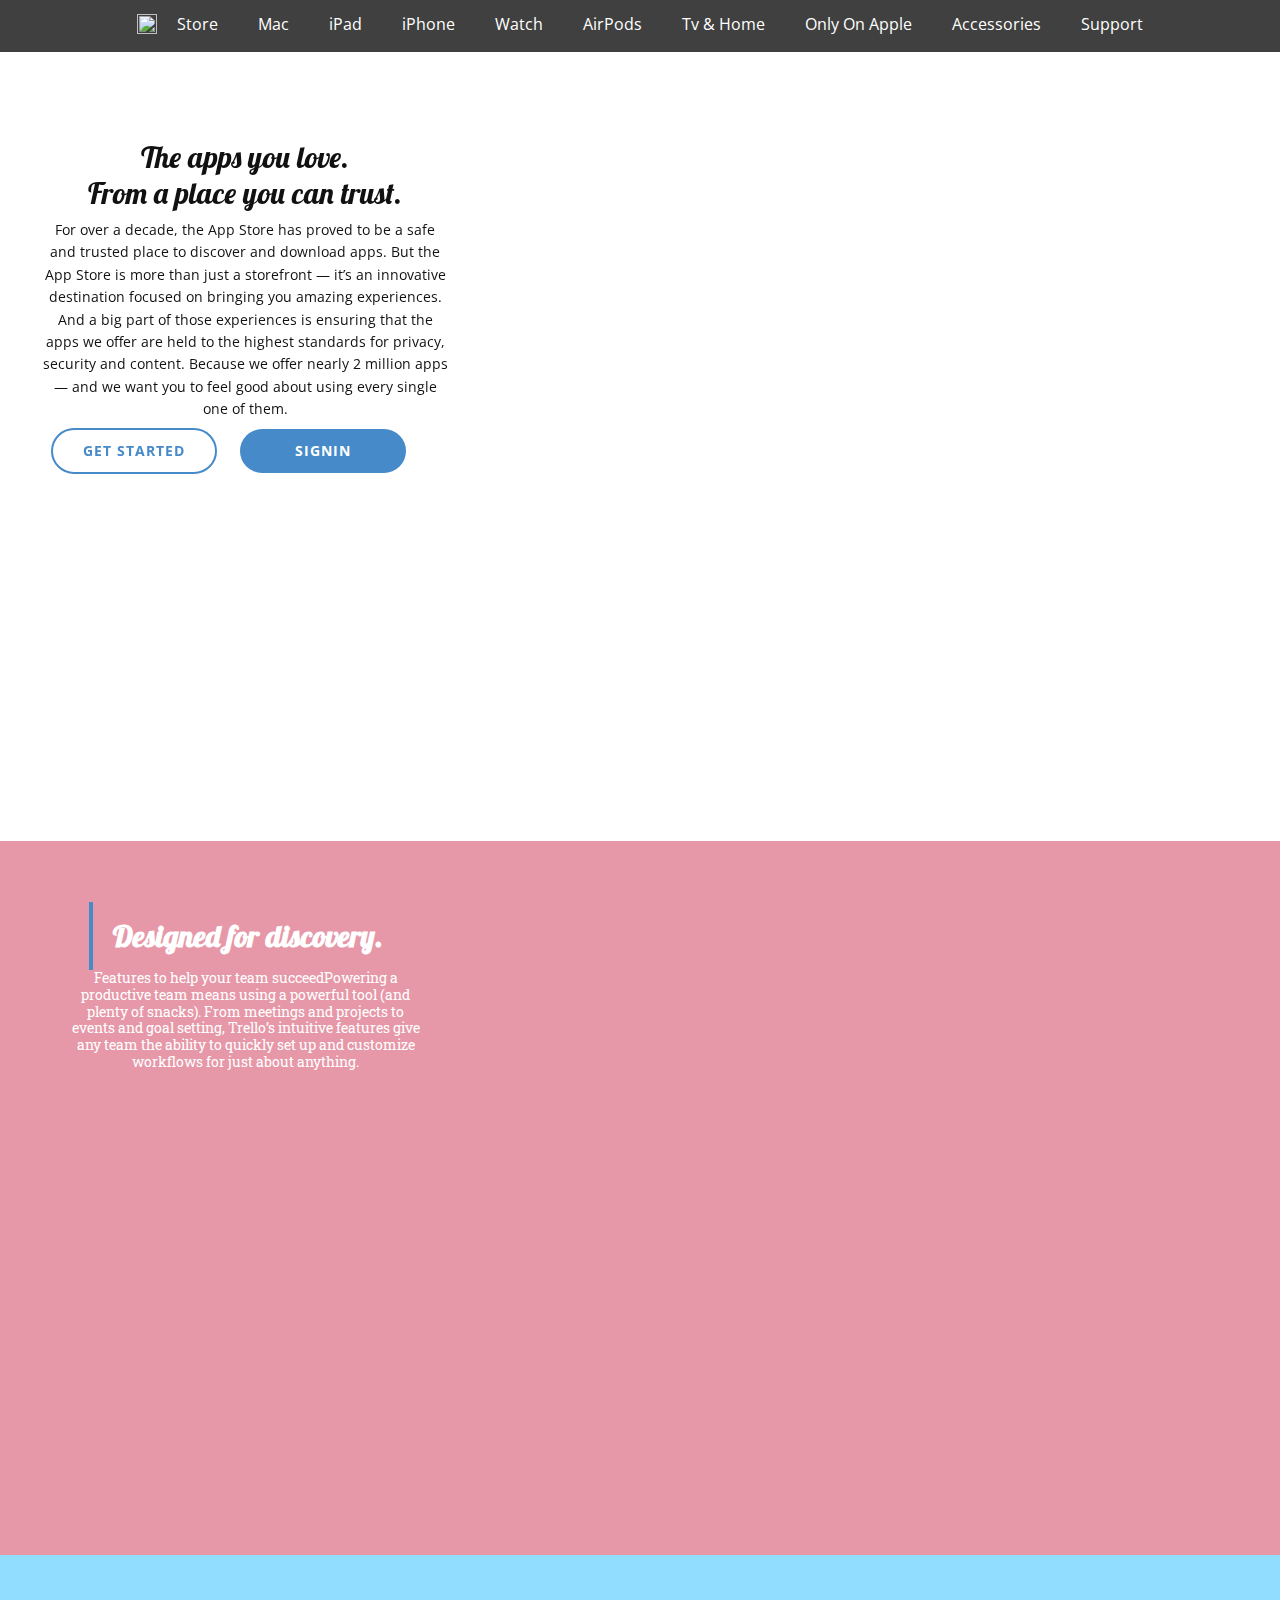
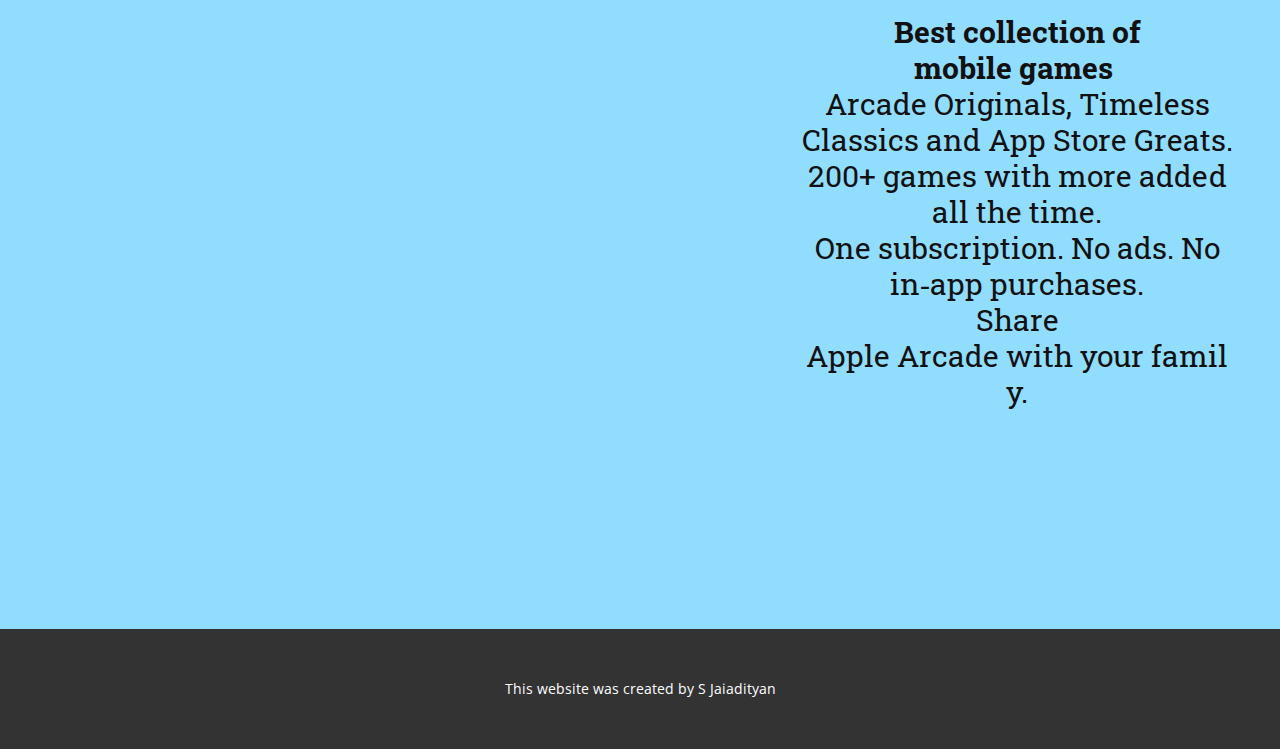
==== index.html @ d5c0d75d "Add files via upload" ====
<!DOCTYPE html>
<html style="font-size: 16px;">
  <head>
    <meta name="viewport" content="width=device-width, initial-scale=1.0">
    <meta charset="utf-8">
    <meta name="keywords" content="​The apps you&nbsp;love.From a plac​e you&nbsp;can trust.">
    <meta name="description" content="">
    <meta name="page_type" content="np-template-header-footer-from-plugin">
    <title>Home</title>
    <link rel="stylesheet" href="nicepage.css" media="screen">
<link rel="stylesheet" href="Home.css" media="screen">
    <script class="u-script" type="text/javascript" src="jquery.js" defer=""></script>
    <script class="u-script" type="text/javascript" src="nicepage.js" defer=""></script>
    <meta name="generator" content="Nicepage 4.10.5, nicepage.com">
    <link id="u-theme-google-font" rel="stylesheet" href="https://fonts.googleapis.com/css?family=Roboto:100,100i,300,300i,400,400i,500,500i,700,700i,900,900i|Open+Sans:300,300i,400,400i,500,500i,600,600i,700,700i,800,800i">
    <link id="u-page-google-font" rel="stylesheet" href="https://fonts.googleapis.com/css?family=Lobster:400|Roboto+Slab:100,200,300,400,500,600,700,800,900">
    
    
    
    
    <script type="application/ld+json">{
		"@context": "http://schema.org",
		"@type": "Organization",
		"name": ""
}</script>
    <meta name="theme-color" content="#478ac9">
    <meta property="og:title" content="Home">
    <meta property="og:type" content="website">
  </head>
  <body data-home-page="Home.html" data-home-page-title="Home" class="u-body u-overlap u-xl-mode"><header class="u-clearfix u-header u-header" id="sec-5863"><div class="u-clearfix u-sheet u-sheet-1">
        <nav class="u-menu u-menu-dropdown u-offcanvas u-menu-1">
          <div class="menu-collapse" style="font-size: 1rem; letter-spacing: 0px;">
            <a class="u-button-style u-custom-left-right-menu-spacing u-custom-padding-bottom u-custom-top-bottom-menu-spacing u-nav-link u-text-active-palette-1-base u-text-hover-palette-2-base" href="#">
              <svg class="u-svg-link" viewBox="0 0 24 24"><use xmlns:xlink="http://www.w3.org/1999/xlink" xlink:href="#menu-hamburger"></use></svg>
              <svg class="u-svg-content" version="1.1" id="menu-hamburger" viewBox="0 0 16 16" x="0px" y="0px" xmlns:xlink="http://www.w3.org/1999/xlink" xmlns="http://www.w3.org/2000/svg"><g><rect y="1" width="16" height="2"></rect><rect y="7" width="16" height="2"></rect><rect y="13" width="16" height="2"></rect>
</g></svg>
            </a>
          </div>
          <div class="u-custom-menu u-nav-container">
            <ul class="u-nav u-unstyled u-nav-1"><li class="u-nav-item"><a class="u-button-style u-nav-link u-text-active-white u-text-body-alt-color u-text-hover-palette-2-base" href="https://www.apple.com/in/store" target="_blank" style="padding: 10px 20px;">Store</a>
</li><li class="u-nav-item"><a class="u-button-style u-nav-link u-text-active-white u-text-body-alt-color u-text-hover-palette-2-base" href="https://www.apple.com/in/mac/" target="_blank" style="padding: 10px 20px;">Mac</a>
</li><li class="u-nav-item"><a class="u-button-style u-nav-link u-text-active-white u-text-body-alt-color u-text-hover-palette-2-base" href="https://www.apple.com/in/ipad/" target="_blank" style="padding: 10px 20px;">iPad</a>
</li><li class="u-nav-item"><a class="u-button-style u-nav-link u-text-active-white u-text-body-alt-color u-text-hover-palette-2-base" href="https://www.apple.com/in/iphone/" target="_blank" style="padding: 10px 20px;">iPhone</a>
</li><li class="u-nav-item"><a class="u-button-style u-nav-link u-text-active-white u-text-body-alt-color u-text-hover-palette-2-base" href="https://www.apple.com/in/watch/" target="_blank" style="padding: 10px 20px;">Watch</a>
</li><li class="u-nav-item"><a class="u-button-style u-nav-link u-text-active-white u-text-body-alt-color u-text-hover-palette-2-base" href="https://www.apple.com/in/airpods/" target="_blank" style="padding: 10px 20px;">AirPods</a>
</li><li class="u-nav-item"><a class="u-button-style u-nav-link u-text-active-white u-text-body-alt-color u-text-hover-palette-2-base" href="https://www.apple.com/in/tv-home/" target="_blank" style="padding: 10px 20px;">Tv &amp; Home</a>
</li><li class="u-nav-item"><a class="u-button-style u-nav-link u-text-active-white u-text-body-alt-color u-text-hover-palette-2-base" href="https://www.apple.com/in/services/" target="_blank" style="padding: 10px 20px;">Only On Apple</a>
</li><li class="u-nav-item"><a class="u-button-style u-nav-link u-text-active-white u-text-body-alt-color u-text-hover-palette-2-base" href="https://www.apple.com/in/shop/accessories/all" target="_blank" style="padding: 10px 20px;">Accessories</a>
</li><li class="u-nav-item"><a class="u-button-style u-nav-link u-text-active-white u-text-body-alt-color u-text-hover-palette-2-base" href="https://support.apple.com/en-in" target="_blank" style="padding: 10px 20px;">Support</a>
</li></ul>
          </div>
          <div class="u-custom-menu u-nav-container-collapse">
            <div class="u-black u-container-style u-inner-container-layout u-opacity u-opacity-95 u-sidenav">
              <div class="u-inner-container-layout u-sidenav-overflow">
                <div class="u-menu-close"></div>
                <ul class="u-align-center u-nav u-popupmenu-items u-unstyled u-nav-2"><li class="u-nav-item"><a class="u-button-style u-nav-link" href="https://www.apple.com/in/store" target="_blank">Store</a>
</li><li class="u-nav-item"><a class="u-button-style u-nav-link" href="https://www.apple.com/in/mac/" target="_blank">Mac</a>
</li><li class="u-nav-item"><a class="u-button-style u-nav-link" href="https://www.apple.com/in/ipad/" target="_blank">iPad</a>
</li><li class="u-nav-item"><a class="u-button-style u-nav-link" href="https://www.apple.com/in/iphone/" target="_blank">iPhone</a>
</li><li class="u-nav-item"><a class="u-button-style u-nav-link" href="https://www.apple.com/in/watch/" target="_blank">Watch</a>
</li><li class="u-nav-item"><a class="u-button-style u-nav-link" href="https://www.apple.com/in/airpods/" target="_blank">AirPods</a>
</li><li class="u-nav-item"><a class="u-button-style u-nav-link" href="https://www.apple.com/in/tv-home/" target="_blank">Tv &amp; Home</a>
</li><li class="u-nav-item"><a class="u-button-style u-nav-link" href="https://www.apple.com/in/services/" target="_blank">Only On Apple</a>
</li><li class="u-nav-item"><a class="u-button-style u-nav-link" href="https://www.apple.com/in/shop/accessories/all" target="_blank">Accessories</a>
</li><li class="u-nav-item"><a class="u-button-style u-nav-link" href="https://support.apple.com/en-in" target="_blank">Support</a>
</li></ul>
              </div>
            </div>
            <div class="u-black u-menu-overlay u-opacity u-opacity-70"></div>
          </div>
        </nav><span class="u-file-icon u-icon u-icon-1"><img src="images/179309.png" alt=""></span>
      </div></header>
    <section class="u-align-center u-clearfix u-white u-section-1" id="carousel_f975">
      <div class="u-expanded-width u-video u-video-1">
        <div class="embed-responsive embed-responsive-1">
          <iframe style="position: absolute;top: 0;left: 0;width: 100%;height: 100%;" class="embed-responsive-item" src="https://my.spline.design/appstorecopy-638f08f9a99bca6521f8cc2ccbeab031/" frameborder="0" allowfullscreen=""></iframe>
        </div>
      </div>
      <h3 class="u-custom-font u-font-lobster u-text u-text-1"> The apps you&nbsp;love.<br>From a plac​e you&nbsp;can trust.
      </h3>
      <p class="u-text u-text-2"> For over a decade, the App&nbsp;Store has proved to be a safe and&nbsp;trusted place to discover and&nbsp;download apps. But the App&nbsp;Store is more than just a storefront — it’s an innovative destination focused on bringing you amazing experiences. And a big part of those experiences is ensuring that the apps we offer are held to the highest standards for privacy, security and content. Because we offer nearly 2 million apps — and we want you to feel good about using every single one of&nbsp;them.</p>
      <a href="https://secure2.store.apple.com/in/shop/signIn?ssi=1AAABgLyQ8zgg0ZF1c38POuUf_9xiK9-qqoYp0DXeIjzbvV_33PzWZN4AAAA0aHR0cHM6Ly93d3cuYXBwbGUuY29tL2luL3xodHRwczovL3d3dy5hcHBsZS5jb20vaW4vfAACAQZUzVSgFpewpeCkmK7VL45KHw-P-fbY00Be76QTY3pD" class="u-btn u-btn-round u-button-style u-hover-palette-1-light-1 u-palette-1-base u-radius-50 u-btn-1" target="_blank">Signin</a>
      <a href="Home.html#sec-b2fa" data-page-id="832117173" class="u-border-2 u-border-hover-palette-1-base u-border-palette-1-base u-btn u-btn-round u-button-style u-hover-palette-1-base u-none u-radius-50 u-btn-2">Get started</a>
    </section>
    <section class="u-clearfix u-custom-color-1 u-section-2" id="sec-b2fa">
      <div class="u-expanded-height u-video u-video-cover u-video-1">
        <div class="embed-responsive embed-responsive-1">
          <iframe style="position: absolute;top: 0;left: 0;width: 100%;height: 100%;" class="embed-responsive-item" src="https://my.spline.design/miniroomartcopy-0d654a097c8bdcbae79ea5b90128e3d5/" frameborder="0" allowfullscreen=""></iframe>
        </div>
      </div>
      <blockquote class="u-custom-font u-font-lobster u-text u-text-default u-text-1"> Designed for discovery.</blockquote>
      <h4 class="u-align-center u-custom-font u-font-roboto-slab u-text u-text-2">Features to help your team succeedPowering a productive team means using a powerful tool (and plenty of snacks). From meetings and projects to events and goal setting, Trello’s intuitive features give any team the ability to quickly set up and customize workflows for just about anything.</h4>
    </section>
    <section class="u-clearfix u-custom-color-2 u-section-3" id="sec-a57a">
      <div class="u-expanded-height u-video u-video-cover u-video-1">
        <div class="embed-responsive embed-responsive-1">
          <iframe style="position: absolute;top: 0;left: 0;width: 100%;height: 100%;" class="embed-responsive-item" src="https://my.spline.design/gameboycopy-056836d71281c3b8e512026b442d3664/" frameborder="0" allowfullscreen=""></iframe>
        </div>
      </div>
      <h3 class="u-align-center u-custom-font u-font-roboto-slab u-text u-text-1">
        <span style="font-weight: 700;"> Best collection&nbsp;of mobile&nbsp;games</span>&nbsp; Arcade&nbsp;Originals, Timeless Classics and App&nbsp;Store Greats.<br>200+ games&nbsp;with more added all the&nbsp;time.<br>One subscription.&nbsp;No&nbsp;ads. No in‑app&nbsp;purchases.<br>Share Apple&nbsp;Arcade&nbsp;with&nbsp;your&nbsp;family.
      </h3>
    </section>
    <style class="u-overlap-style">.u-overlap:not(.u-sticky-scroll) .u-header {
background-color: #404040 !important
}</style>
    
    
    <footer class="u-align-center u-clearfix u-footer u-grey-80 u-footer" id="sec-a6a3"><div class="u-clearfix u-sheet u-sheet-1">
        <p class="u-small-text u-text u-text-variant u-text-1">This website was created by S Jaiadityan</p>
      </div></footer>
  </body>
</html>
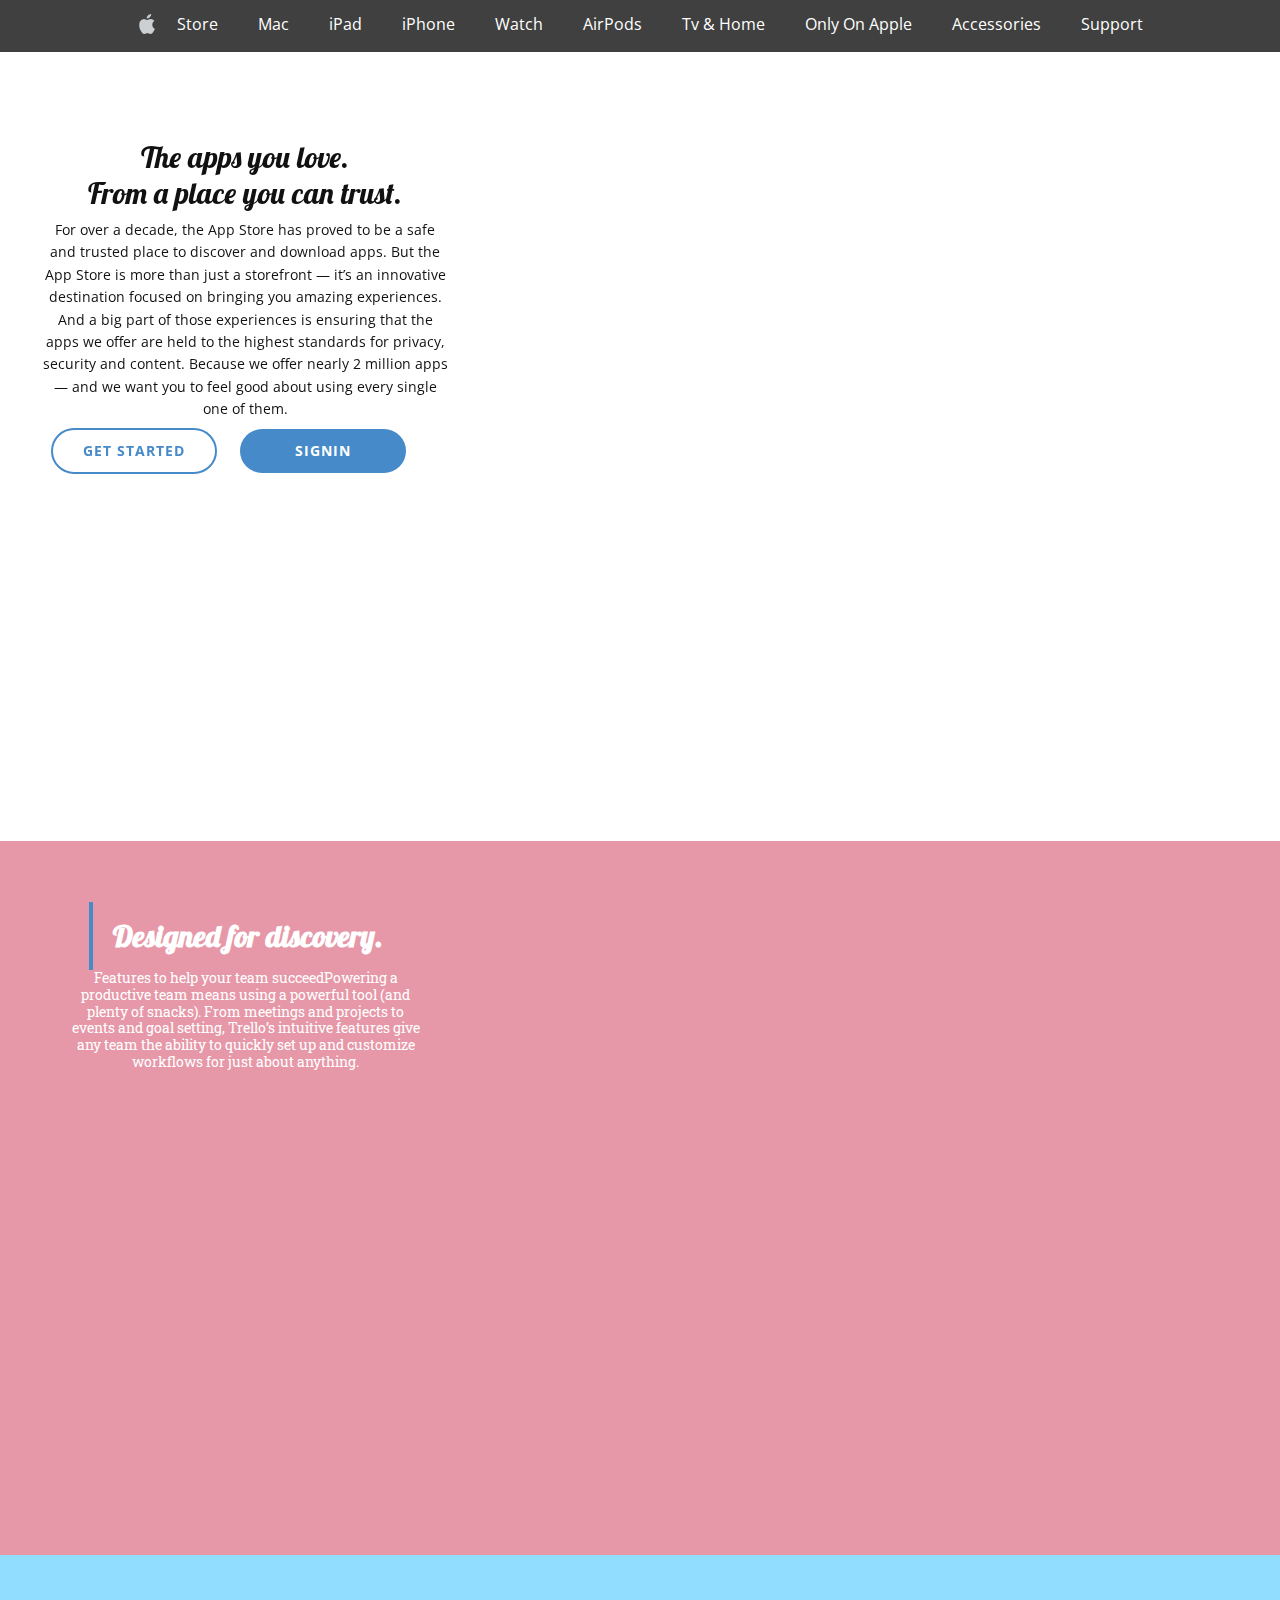
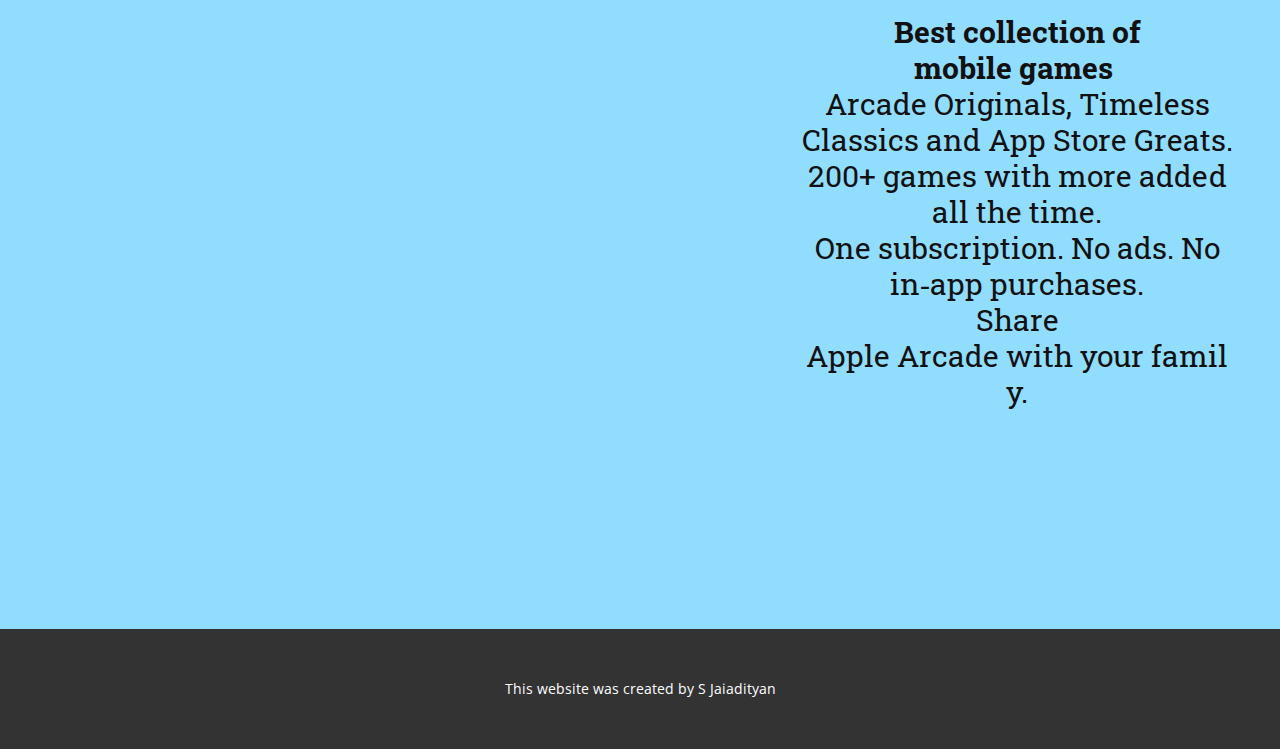
==== commit 4180d082: "Update index.html" ====
--- a/index.html
+++ b/index.html
@@ -73,7 +73,7 @@
     <section class="u-align-center u-clearfix u-white u-section-1" id="carousel_f975">
       <div class="u-expanded-width u-video u-video-1">
         <div class="embed-responsive embed-responsive-1">
-          <iframe style="position: absolute;top: 0;left: 0;width: 100%;height: 100%;" class="embed-responsive-item" src="https://my.spline.design/appstorecopy-638f08f9a99bca6521f8cc2ccbeab031/" frameborder="0" allowfullscreen=""></iframe>
+          <iframe style="position: absolute;top: 0;left: 0;width: 100%;height: 100%;" class="embed-responsive-item" src="https://youtu.be/ZdrQUBS966c" frameborder="0" allowfullscreen=""></iframe>
         </div>
       </div>
       <h3 class="u-custom-font u-font-lobster u-text u-text-1"> The apps you&nbsp;love.<br>From a plac​e you&nbsp;can trust.
@@ -110,4 +110,4 @@
         <p class="u-small-text u-text u-text-variant u-text-1">This website was created by S Jaiadityan</p>
       </div></footer>
   </body>
-</html>+</html>
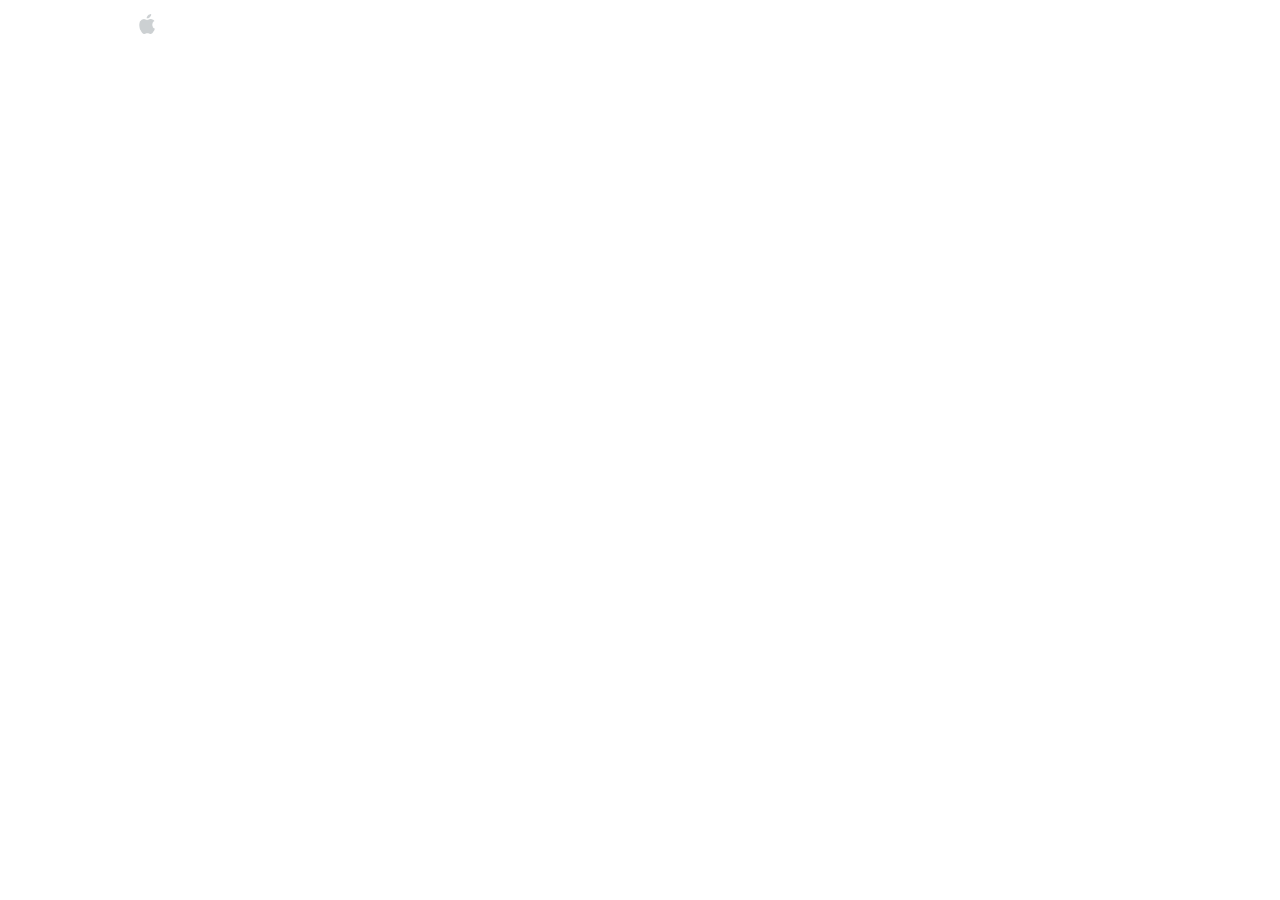
==== commit 693534c5: "Update index.html" ====
--- a/index.html
+++ b/index.html
@@ -27,7 +27,7 @@
     <meta property="og:title" content="Home">
     <meta property="og:type" content="website">
   </head>
-  <body data-home-page="Home.html" data-home-page-title="Home" class="u-body u-overlap u-xl-mode"><header class="u-clearfix u-header u-header" id="sec-5863"><div class="u-clearfix u-sheet u-sheet-1">
+  <body class="u-body u-overlap u-xl-mode"><header class="u-clearfix u-header u-header" id="sec-5863"><div class="u-clearfix u-sheet u-sheet-1">
         <nav class="u-menu u-menu-dropdown u-offcanvas u-menu-1">
           <div class="menu-collapse" style="font-size: 1rem; letter-spacing: 0px;">
             <a class="u-button-style u-custom-left-right-menu-spacing u-custom-padding-bottom u-custom-top-bottom-menu-spacing u-nav-link u-text-active-palette-1-base u-text-hover-palette-2-base" href="#">
@@ -73,7 +73,7 @@
     <section class="u-align-center u-clearfix u-white u-section-1" id="carousel_f975">
       <div class="u-expanded-width u-video u-video-1">
         <div class="embed-responsive embed-responsive-1">
-          <iframe style="position: absolute;top: 0;left: 0;width: 100%;height: 100%;" class="embed-responsive-item" src="https://youtu.be/ZdrQUBS966c" frameborder="0" allowfullscreen=""></iframe>
+		<iframe src="https://player.vimeo.com/video/710597685?h=002cee78fa&amp;badge=0&amp;autopause=0&amp;player_id=0&amp;app_id=58479" frameborder="0" allow="autoplay; fullscreen; picture-in-picture" allowfullscreen style="position:absolute;top:0;left:0;width:100%;height:100%;" title="Mac OS X Screensaver - BROOKLYN (4K) RELEASED 2019.mp4"></iframe></div><script src="https://player.vimeo.com/api/player.js">
         </div>
       </div>
       <h3 class="u-custom-font u-font-lobster u-text u-text-1"> The apps you&nbsp;love.<br>From a plac​e you&nbsp;can trust.
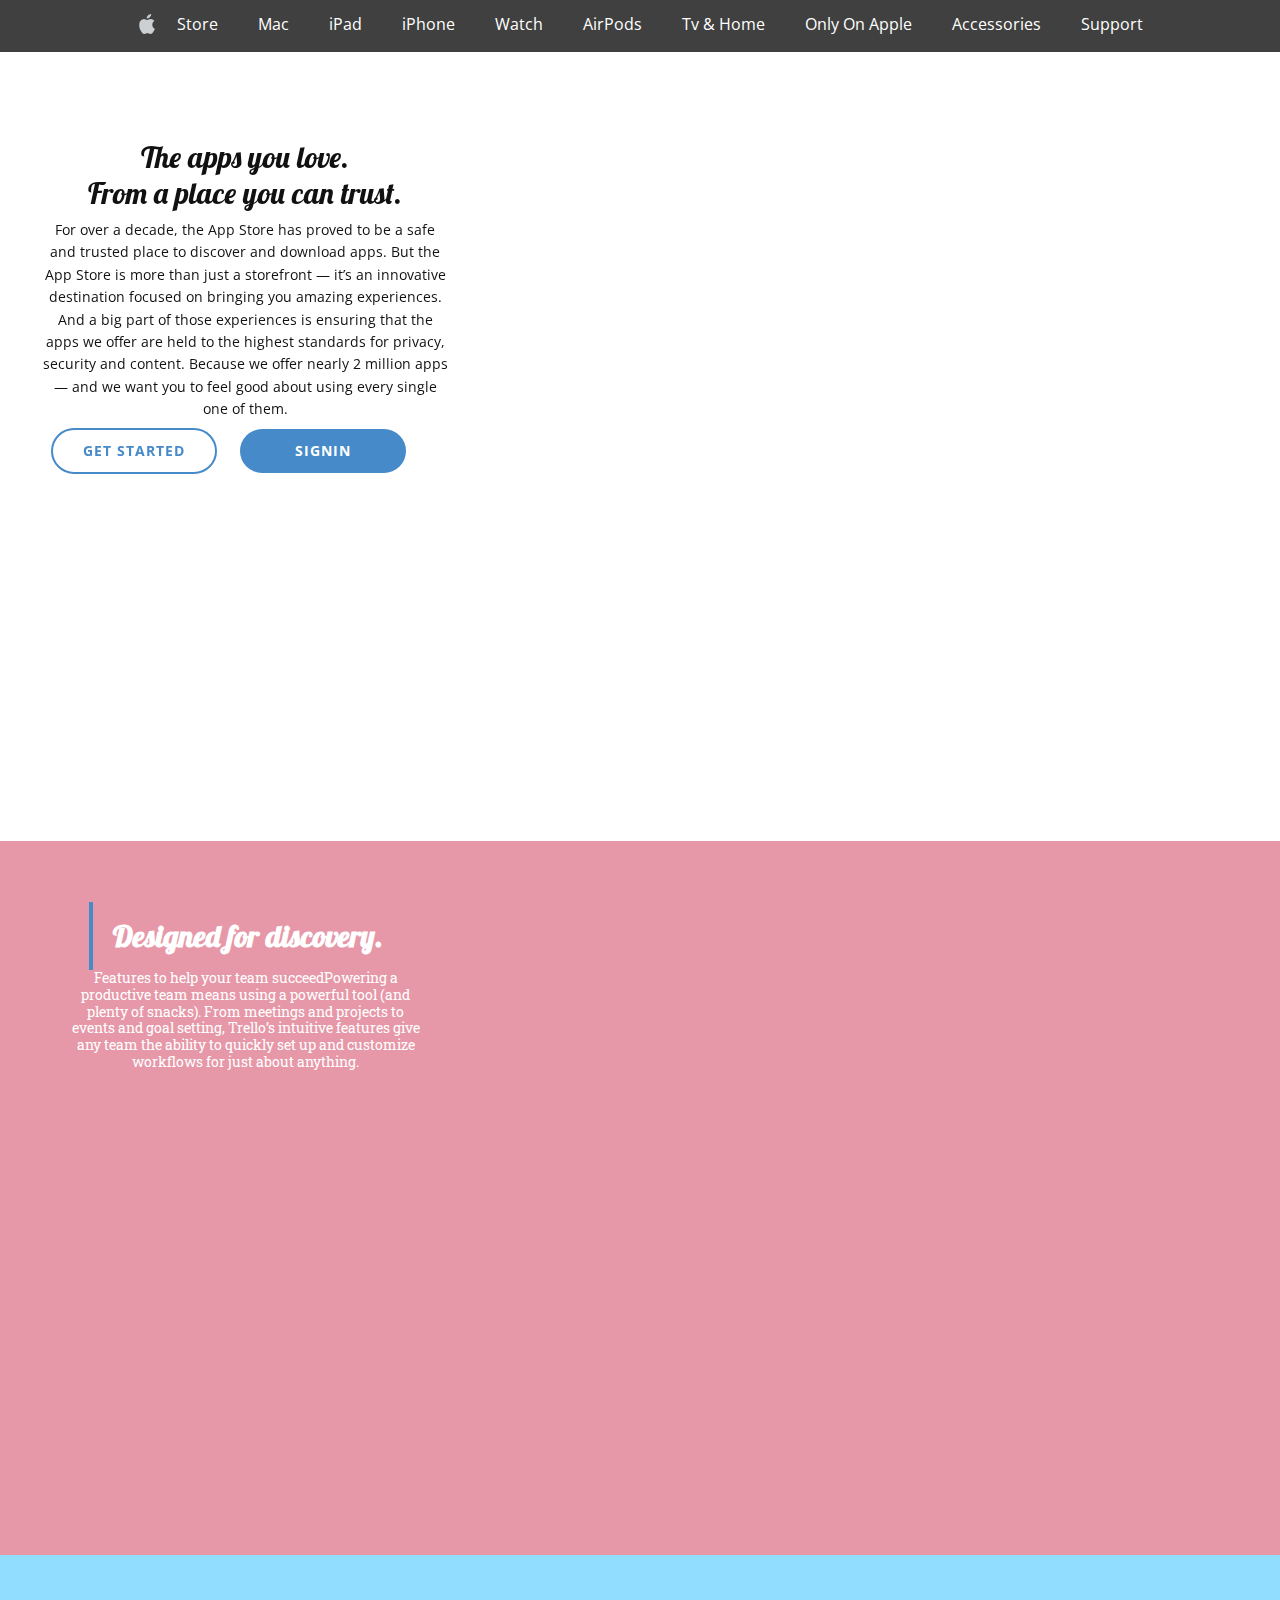
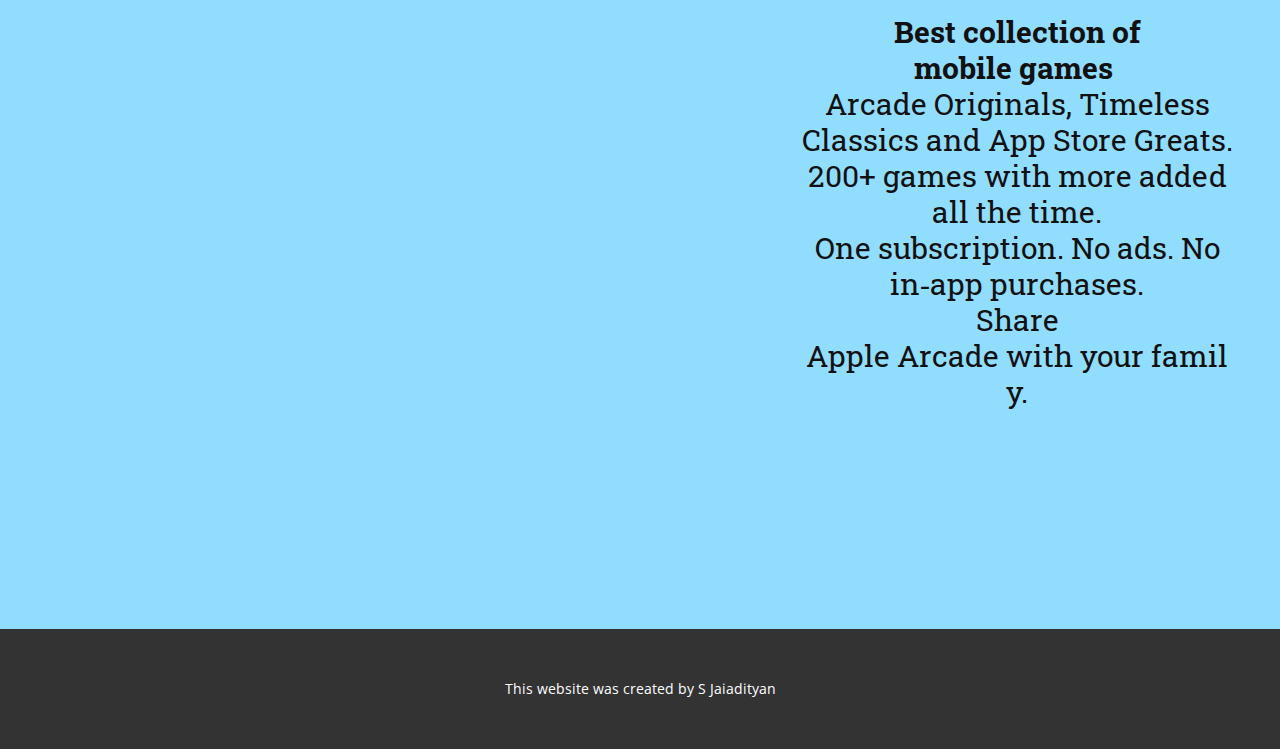
==== commit 738893c2: "Update index.html" ====
--- a/index.html
+++ b/index.html
@@ -73,8 +73,9 @@
     <section class="u-align-center u-clearfix u-white u-section-1" id="carousel_f975">
       <div class="u-expanded-width u-video u-video-1">
         <div class="embed-responsive embed-responsive-1">
-		<iframe src="https://player.vimeo.com/video/710597685?h=002cee78fa&amp;badge=0&amp;autopause=0&amp;player_id=0&amp;app_id=58479" frameborder="0" allow="autoplay; fullscreen; picture-in-picture" allowfullscreen style="position:absolute;top:0;left:0;width:100%;height:100%;" title="Mac OS X Screensaver - BROOKLYN (4K) RELEASED 2019.mp4"></iframe></div><script src="https://player.vimeo.com/api/player.js">
-        </div>
+		<iframe width=100% height=100% src="https://www.youtube.com/embed/ZdrQUBS966c?controls=0" title="YouTube video player" frameborder="0" allow="accelerometer; autoplay; clipboard-write; encrypted-media; gyroscope; picture-in-picture" allowfullscreen></iframe>
+		
+	</div>
       </div>
       <h3 class="u-custom-font u-font-lobster u-text u-text-1"> The apps you&nbsp;love.<br>From a plac​e you&nbsp;can trust.
       </h3>
